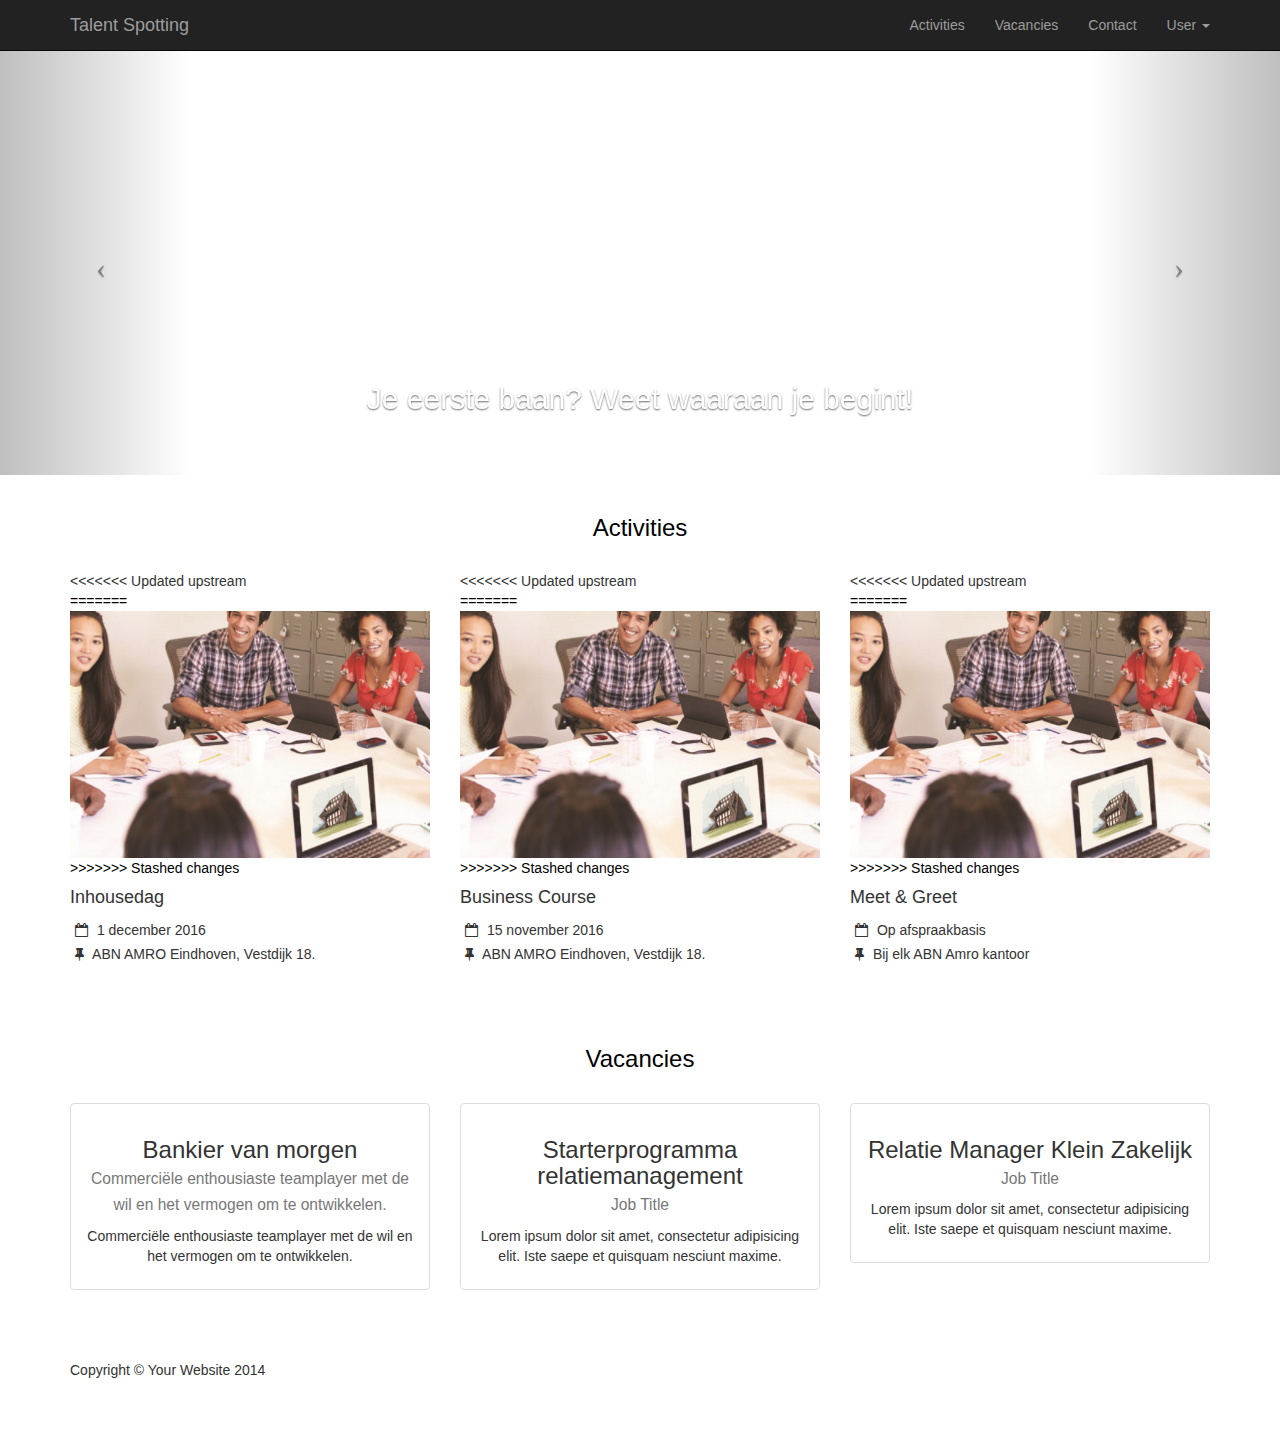
==== index.html @ 67887a0f "job title on homepage" ====
<!DOCTYPE html>
<html lang="en">

<head>

    <meta charset="utf-8">
    <meta http-equiv="X-UA-Compatible" content="IE=edge">
    <meta name="viewport" content="width=device-width, initial-scale=1">
    <meta name="description" content="">
    <meta name="author" content="">

    <title>Talent Spotting</title>
    <link href="css/talent spotting.css" rel="stylesheet">

    <!-- Bootstrap Core CSS -->
    <link href="css/bootstrap.min.css" rel="stylesheet">

    <!-- Custom CSS -->
    <link href="css/modern-business.css" rel="stylesheet">

    <!-- Custom Fonts -->
    <link href="font-awesome/css/font-awesome.min.css" rel="stylesheet" type="text/css">



    <!-- HTML5 Shim and Respond.js IE8 support of HTML5 elements and media queries -->
    <!-- WARNING: Respond.js doesn't work if you view the page via file:// -->
    <!--[if lt IE 9]>
        <script src="https://oss.maxcdn.com/libs/html5shiv/3.7.0/html5shiv.js"></script>
        <script src="https://oss.maxcdn.com/libs/respond.js/1.4.2/respond.min.js"></script>
    <![endif]-->
	
</head>

<body>

    <!-- Navigation -->
    <nav class="navbar navbar-inverse navbar-fixed-top" role="navigation">
        <div class="container">
            <!-- Brand and toggle get grouped for better mobile display -->
            <div class="navbar-header">
                <button type="button" class="navbar-toggle" data-toggle="collapse" data-target="#bs-example-navbar-collapse-1">
                    <span class="sr-only">Toggle navigation</span>
                    <span class="icon-bar"></span>
                    <span class="icon-bar"></span>
                    <span class="icon-bar"></span>
                </button>
                <a class="navbar-brand" href="index.html">Talent Spotting</a>
            </div>
            <!-- Collect the nav links, forms, and other content for toggling -->
            <div class="collapse navbar-collapse" id="bs-example-navbar-collapse-1">
                <ul class="nav navbar-nav navbar-right">
                    <li>
                        <a href="activities.html">Activities</a>
                    </li>
                    <li>
                        <a href="vacancies.html">Vacancies</a>
                    </li>
                    <li>
                        <a href="contact.html">Contact</a>
                    </li>
					
                    <li class="dropdown">
                        <a href="#" class="dropdown-toggle" data-toggle="dropdown">User <b class="caret"></b></a>
                        <ul class="dropdown-menu">
                            <li>
                                <a href="profile.html">Profile</a>
                            </li>
                            <li>
                                <a href="my_activities.html">My Activities</a>
                            </li>
                            <li>
                                <a href="#">Settings</a>
                            </li>
                            <li>
                                <a href="#">Logout </a>
                            </li>
                        </ul>
                    </li>
                </ul>
            </div>
            <!-- /.navbar-collapse -->
        </div>
        <!-- /.container -->
    </nav>
    <!-- Header Carousel -->
    <header id="myCarousel" class="carousel slide">
        <!-- Indicators -->
        <ol class="carousel-indicators">
            <li data-target="#myCarousel" data-slide-to="0" class="active"></li>
            <li data-target="#myCarousel" data-slide-to="1"></li>
            <li data-target="#myCarousel" data-slide-to="2"></li>
        </ol>

        <!-- Wrapper for slides -->
        <div class="carousel-inner">
            <div class="item active">
                <div class="fill" style="background-image:url('http://placehold.it/1900x1080&text=Slide One');"></div>
                <div class="carousel-caption">
                    <h2>Je eerste baan? Weet waaraan je begint!</h2>
                </div>
            </div>
            <div class="item">
                <div class="fill" style="background-image:url('http://placehold.it/1900x1080&text=Slide Two');"></div>
                <div class="carousel-caption">
                    <h2>Inhousedag: Ontdek alles wat de bank jou te bieden heeft in één middag. </h2>
                </div>
            </div>
            <div class="item">
                <div class="fill" style="background-image:url('http://placehold.it/1900x1080&text=Slide Three');"></div>
                <div class="carousel-caption">
                    <h2>Business Course: Los een realistisch financieringsvraagstuk op met je toekomstige collega’s. Laat je uitdagen!
</h2>
                </div>
            </div>
        </div>

        <!-- Controls -->
        <a class="left carousel-control" href="#myCarousel" data-slide="prev">
            <span class="icon-prev"></span>
        </a>
        <a class="right carousel-control" href="#myCarousel" data-slide="next">
            <span class="icon-next"></span>
        </a>
    </header>
	
    <!-- Page Content -->
    <div class="container">
    
    	<div class="section-title">
			<h3> 
				<a href="activities.html">
					Activities 
				</a>
			</h3>
		</div>

        <!-- Projects Row -->
        <div class="row">
            <div class="col-md-4 img-portfolio">
<<<<<<< Updated upstream
                <a href="activity-inhouse.html">
                    <img class="img-responsive img-hover" src="http://placehold.it/450x450" alt="">
=======
                <a href="portfolio-item.html">
                    <img class="img-responsive img-hover" src="images/Business corse450450.jpg" alt="">
>>>>>>> Stashed changes
                </a>
			<h4> Inhousedag </h4>
			<p> <i class="fa fa-calendar-o" aria-hidden="true"></i>   1 december 2016 <br />
			<i class="fa fa-thumb-tack" aria-hidden="true"></i>   ABN AMRO Eindhoven, Vestdijk 18. </p>
            </div>
            <div class="col-md-4 img-portfolio">
<<<<<<< Updated upstream
                <a href="activity-business.html">
                    <img class="img-responsive img-hover" src="http://placehold.it/450x450" alt="">
=======
                <a href="portfolio-item.html">
                    <img class="img-responsive img-hover" src="images/Business corse450450.jpg" alt="">
>>>>>>> Stashed changes
                </a>
			<h4> Business Course </h4>
			<p> <i class="fa fa-calendar-o" aria-hidden="true"></i>   15 november 2016 <br />
			<i class="fa fa-thumb-tack" aria-hidden="true"></i>   ABN AMRO Eindhoven, Vestdijk 18. </p>
            </div>
			
            <div class="col-md-4 img-portfolio " background-color="111111">
<<<<<<< Updated upstream
                <a href="activity-meetgreet.html">
                    <img class="img-responsive img-hover" src="http://placehold.it/450x450" alt="">
=======
                <a href="portfolio-item.html">
                    <img class="img-responsive img-hover" src="images/Business corse450450.jpg" alt="">
>>>>>>> Stashed changes
                </a>
			<h4> Meet & Greet </h4>
			<p> <i class="fa fa-calendar-o" aria-hidden="true"></i>   Op afspraakbasis <br />
			<i class="fa fa-thumb-tack" aria-hidden="true"></i>   Bij elk ABN Amro kantoor </p>
            </div>
            <!-- <div class="col-md-3 img-portfolio">
                <a href="portfolio-item.html">
                    <img class="img-responsive img-hover" src="images/meet & greet-square.jpg" alt="">
                </a>
			<h4> Hackathon </h4>
			<p> <i class="fa fa-calendar-o" aria-hidden="true"></i>   30 november 2016 <br />
			<i class="fa fa-thumb-tack" aria-hidden="true"></i>   ABN AMRO Eindhoven, Vestdijk 18. </p>
            </div>
			-->
        </div>
        <!-- /.row -->
		<div class="section-title">
			<h3> 
				<a href="activities.html">
					Vacancies 
				</a>
			</h3>
		</div>
		
        <!-- Projects Row -->
        <div class="row">
            <div class="col-md-4 text-center">
                <div class="thumbnail">
                    <div class="caption">
                        <h3>Bankier van morgen<br>
                            <small>Commerciële enthousiaste teamplayer met de wil en het vermogen om te ontwikkelen.</small>
                        </h3>
                        <p>Commerciële enthousiaste teamplayer met de wil en het vermogen om te ontwikkelen.</p>
                    </div>
                </div>
            </div>
            <div class="col-md-4 text-center">
                <div class="thumbnail">
                    <div class="caption">
                        <h3>Starterprogramma relatiemanagement<br>
                            <small>Job Title</small>
                        </h3>
                        <p>Lorem ipsum dolor sit amet, consectetur adipisicing elit. Iste saepe et quisquam nesciunt maxime.</p>
                    </div>
                </div>
            </div>
            <div class="col-md-4 text-center">
                <div class="thumbnail">
                    <div class="caption">
                        <h3>Relatie Manager Klein Zakelijk<br>
                            <small>Job Title</small>
                        </h3>
                        <p>Lorem ipsum dolor sit amet, consectetur adipisicing elit. Iste saepe et quisquam nesciunt maxime.</p>
                    </div>
                </div>
            </div>
        </div>
        <!-- /.row -->
        <!-- /.row -->

        <!-- Footer -->
        <footer>
            <div class="row">
                <div class="col-lg-12">
                    <p>Copyright &copy; Your Website 2014</p>
                </div>
            </div>
        </footer>

    </div>
    <!-- /.container -->

    <!-- jQuery -->
    <script src="js/jquery.js"></script>

    <!-- Bootstrap Core JavaScript -->
    <script src="js/bootstrap.min.js"></script>

</body>

</html>
---- css/talent spotting.css ----
/* Selection selector */
::-moz-selection { /* Code for Firefox */
    background: #333333;
    color: #f9f9f9;
    text-shadow: none;
}

::selection {
    background: #333333;
    color: #f9f9f9;
    text-shadow: none;
    }
    
/* Activities and Vacancies on homepage */
.section-title{
	text-align: center;
	padding:20px;
	}

/*link*/
a:link    {color:black; background-color:transparent; text-decoration:none}
a:visited {color:black; background-color:transparent; text-decoration:none}
a:hover   {color:black; background-color:transparent; text-decoration:none}
a:active  {color:black; background-color:transparent; text-decoration:none}

i{
padding:5px;
}
---- css/modern-business.css ----
/*!
 * Start Bootstrap - Modern Business (http://startbootstrap.com/)
 * Copyright 2013-2016 Start Bootstrap
 * Licensed under MIT (https://github.com/BlackrockDigital/startbootstrap/blob/gh-pages/LICENSE)
 */

/* Global Styles */

html,
body {
    height: 100%;
}

body {
    padding-top: 50px; /* Required padding for .navbar-fixed-top. Remove if using .navbar-static-top. Change if height of navigation changes. */
}

.img-portfolio {
    margin-bottom: 30px;
}

.img-hover:hover {
    opacity: 0.8;
}

/* Home Page Carousel */

header.carousel {
    height: 50%;
}

header.carousel .item,
header.carousel .item.active,
header.carousel .carousel-inner {
    height: 100%;
}

header.carousel .fill {
    width: 100%;
    height: 100%;
    background-position: center;
    background-size: cover;
}

/* 404 Page Styles */

.error-404 {
    font-size: 100px;
}

/* Pricing Page Styles */

.price {
    display: block;
    font-size: 50px;
    line-height: 50px;
}

.price sup {
    top: -20px;
    left: 2px;
    font-size: 20px;
}

.period {
    display: block;
    font-style: italic;
}

/* Footer Styles */

footer {
    margin: 50px 0;
}

/* Responsive Styles */

@media(max-width:991px) {
    .customer-img,
    .img-related {
        margin-bottom: 30px;
    }
}

@media(max-width:767px) {
    .img-portfolio {
        margin-bottom: 15px;
    }

    header.carousel .carousel {
        height: 70%;
    }
}
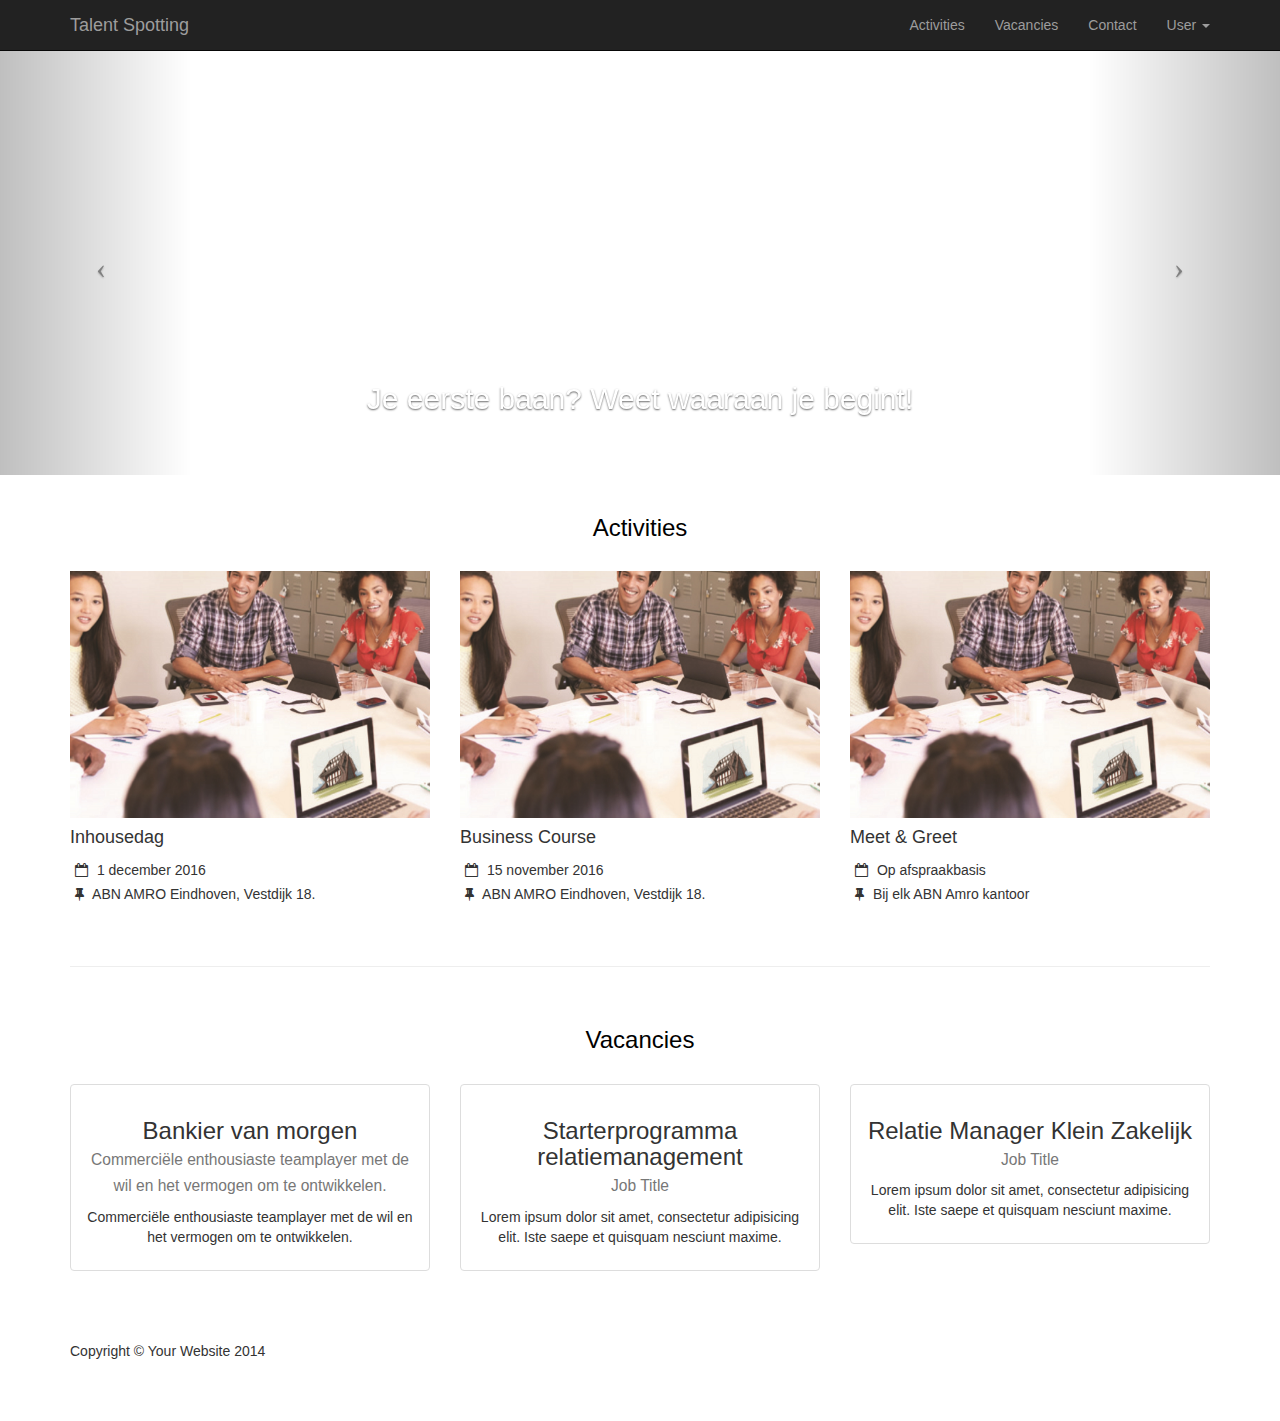
==== commit ffcf3dce: "Another merge fix" ====
--- a/index.html
+++ b/index.html
@@ -138,26 +138,16 @@
         <!-- Projects Row -->
         <div class="row">
             <div class="col-md-4 img-portfolio">
-<<<<<<< Updated upstream
                 <a href="activity-inhouse.html">
-                    <img class="img-responsive img-hover" src="http://placehold.it/450x450" alt="">
-=======
-                <a href="portfolio-item.html">
                     <img class="img-responsive img-hover" src="images/Business corse450450.jpg" alt="">
->>>>>>> Stashed changes
                 </a>
 			<h4> Inhousedag </h4>
 			<p> <i class="fa fa-calendar-o" aria-hidden="true"></i>   1 december 2016 <br />
 			<i class="fa fa-thumb-tack" aria-hidden="true"></i>   ABN AMRO Eindhoven, Vestdijk 18. </p>
             </div>
             <div class="col-md-4 img-portfolio">
-<<<<<<< Updated upstream
                 <a href="activity-business.html">
-                    <img class="img-responsive img-hover" src="http://placehold.it/450x450" alt="">
-=======
-                <a href="portfolio-item.html">
                     <img class="img-responsive img-hover" src="images/Business corse450450.jpg" alt="">
->>>>>>> Stashed changes
                 </a>
 			<h4> Business Course </h4>
 			<p> <i class="fa fa-calendar-o" aria-hidden="true"></i>   15 november 2016 <br />
@@ -165,13 +155,8 @@
             </div>
 			
             <div class="col-md-4 img-portfolio " background-color="111111">
-<<<<<<< Updated upstream
                 <a href="activity-meetgreet.html">
-                    <img class="img-responsive img-hover" src="http://placehold.it/450x450" alt="">
-=======
-                <a href="portfolio-item.html">
                     <img class="img-responsive img-hover" src="images/Business corse450450.jpg" alt="">
->>>>>>> Stashed changes
                 </a>
 			<h4> Meet & Greet </h4>
 			<p> <i class="fa fa-calendar-o" aria-hidden="true"></i>   Op afspraakbasis <br />
@@ -187,6 +172,8 @@
             </div>
 			-->
         </div>
+		
+		<hr>  
         <!-- /.row -->
 		<div class="section-title">
 			<h3> 
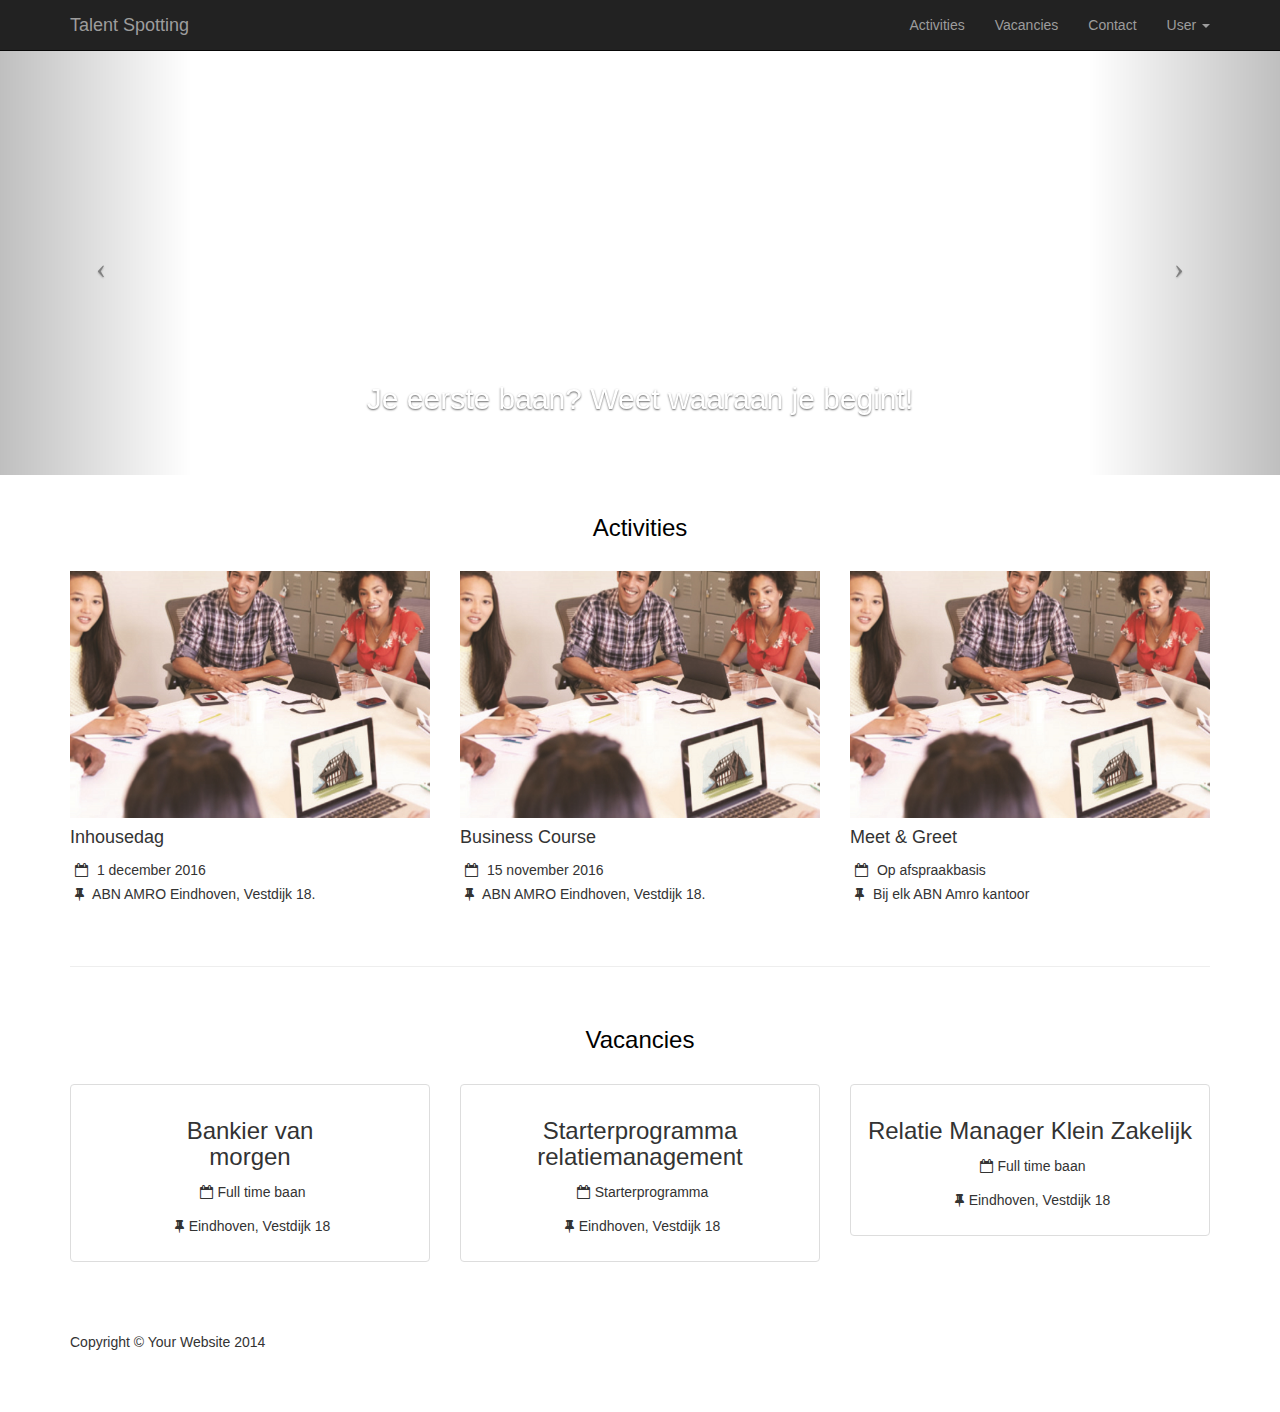
==== commit 8b07cc9e: "vacancies section" ====
--- a/index.html
+++ b/index.html
@@ -188,30 +188,27 @@
             <div class="col-md-4 text-center">
                 <div class="thumbnail">
                     <div class="caption">
-                        <h3>Bankier van morgen<br>
-                            <small>Commerciële enthousiaste teamplayer met de wil en het vermogen om te ontwikkelen.</small>
-                        </h3>
-                        <p>Commerciële enthousiaste teamplayer met de wil en het vermogen om te ontwikkelen.</p>
+                        <h3>Bankier van <br>morgen</h3>
+                        <p><i class="fa fa-calendar-o" aria-hidden="true"></i>Full time baan</p>
+                        <p><i class="fa fa-thumb-tack" aria-hidden="true"></i>Eindhoven, Vestdijk 18</p>
                     </div>
                 </div>
             </div>
             <div class="col-md-4 text-center">
                 <div class="thumbnail">
                     <div class="caption">
-                        <h3>Starterprogramma relatiemanagement<br>
-                            <small>Job Title</small>
-                        </h3>
-                        <p>Lorem ipsum dolor sit amet, consectetur adipisicing elit. Iste saepe et quisquam nesciunt maxime.</p>
+                        <h3>Starterprogramma relatiemanagement</h3>
+						<p><i class="fa fa-calendar-o" aria-hidden="true"></i>Starterprogramma</p>
+                        <p><i class="fa fa-thumb-tack" aria-hidden="true"></i>Eindhoven, Vestdijk 18</p>
                     </div>
                 </div>
             </div>
             <div class="col-md-4 text-center">
                 <div class="thumbnail">
                     <div class="caption">
-                        <h3>Relatie Manager Klein Zakelijk<br>
-                            <small>Job Title</small>
-                        </h3>
-                        <p>Lorem ipsum dolor sit amet, consectetur adipisicing elit. Iste saepe et quisquam nesciunt maxime.</p>
+                        <h3>Relatie Manager Klein Zakelijk</h3>
+                        <p><i class="fa fa-calendar-o" aria-hidden="true"></i>Full time baan</p>
+                        <p><i class="fa fa-thumb-tack" aria-hidden="true"></i>Eindhoven, Vestdijk 18</p>
                     </div>
                 </div>
             </div>
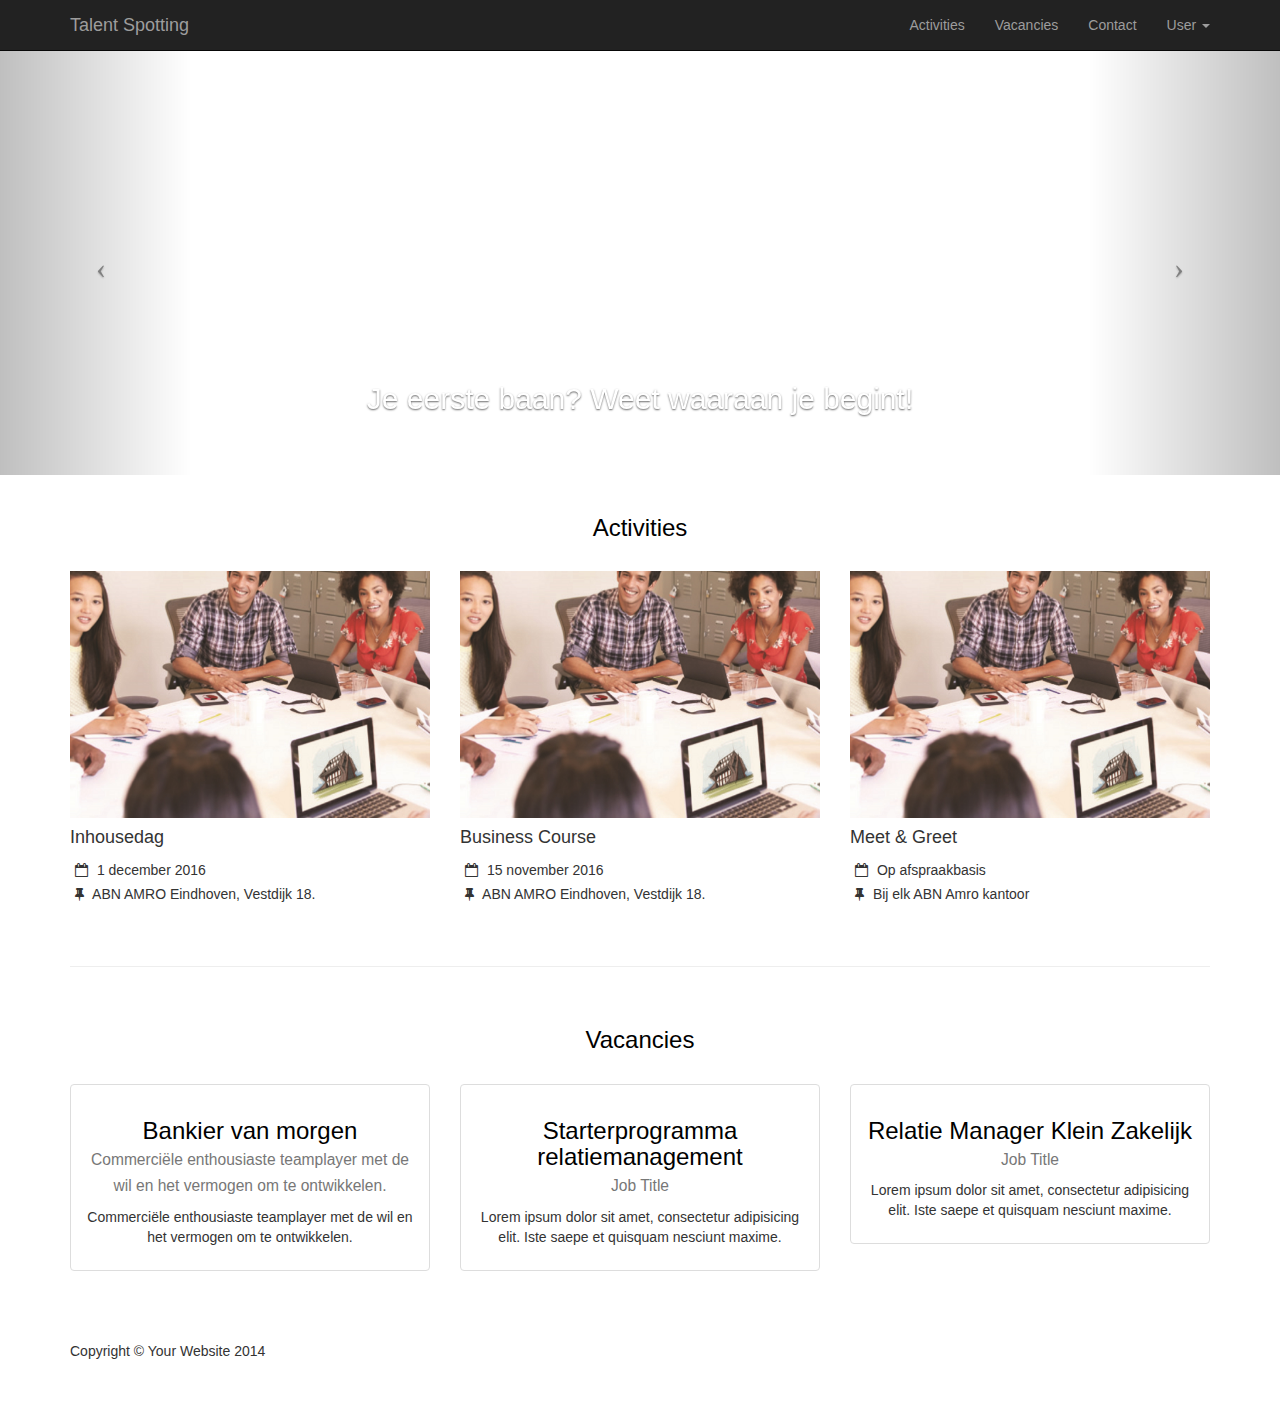
==== commit 8c57d8f0: "Make Vacancy files and center a button in vacancies" ====
--- a/index.html
+++ b/index.html
@@ -177,7 +177,7 @@
         <!-- /.row -->
 		<div class="section-title">
 			<h3> 
-				<a href="activities.html">
+				<a href="vacancies.html">
 					Vacancies 
 				</a>
 			</h3>
@@ -188,27 +188,33 @@
             <div class="col-md-4 text-center">
                 <div class="thumbnail">
                     <div class="caption">
-                        <h3>Bankier van <br>morgen</h3>
-                        <p><i class="fa fa-calendar-o" aria-hidden="true"></i>Full time baan</p>
-                        <p><i class="fa fa-thumb-tack" aria-hidden="true"></i>Eindhoven, Vestdijk 18</p>
+                        <h3>
+							<a href="vacancy-bankier.html">Bankier van morgen</a><br>
+                            <small>Commerciële enthousiaste teamplayer met de wil en het vermogen om te ontwikkelen.</small>
+                        </h3>
+                        <p>Commerciële enthousiaste teamplayer met de wil en het vermogen om te ontwikkelen.</p>
                     </div>
                 </div>
             </div>
             <div class="col-md-4 text-center">
                 <div class="thumbnail">
                     <div class="caption">
-                        <h3>Starterprogramma relatiemanagement</h3>
-						<p><i class="fa fa-calendar-o" aria-hidden="true"></i>Starterprogramma</p>
-                        <p><i class="fa fa-thumb-tack" aria-hidden="true"></i>Eindhoven, Vestdijk 18</p>
+                        <h3>
+							<a href="vacancy-starter.html">Starterprogramma relatiemanagement</a><br>
+                            <small>Job Title</small>
+                        </h3>
+                        <p>Lorem ipsum dolor sit amet, consectetur adipisicing elit. Iste saepe et quisquam nesciunt maxime.</p>
                     </div>
                 </div>
             </div>
             <div class="col-md-4 text-center">
                 <div class="thumbnail">
                     <div class="caption">
-                        <h3>Relatie Manager Klein Zakelijk</h3>
-                        <p><i class="fa fa-calendar-o" aria-hidden="true"></i>Full time baan</p>
-                        <p><i class="fa fa-thumb-tack" aria-hidden="true"></i>Eindhoven, Vestdijk 18</p>
+                        <h3>
+							<a href="vacancy-relatie.html">Relatie Manager Klein Zakelijk</a><br>
+                            <small>Job Title</small>
+                        </h3>
+                        <p>Lorem ipsum dolor sit amet, consectetur adipisicing elit. Iste saepe et quisquam nesciunt maxime.</p>
                     </div>
                 </div>
             </div>
--- a/css/modern-business.css
+++ b/css/modern-business.css
@@ -22,6 +22,17 @@
 .img-hover:hover {
     opacity: 0.8;
 }
+
+div.center-container {
+    height: 10em;
+    position: relative }
+div.center-container a {
+    margin: 0;
+    position: absolute;
+    top: 50%;
+    left: 50%;
+    margin-right: -50%;
+    transform: translate(-50%, -50%) }
 
 /* Home Page Carousel */
 
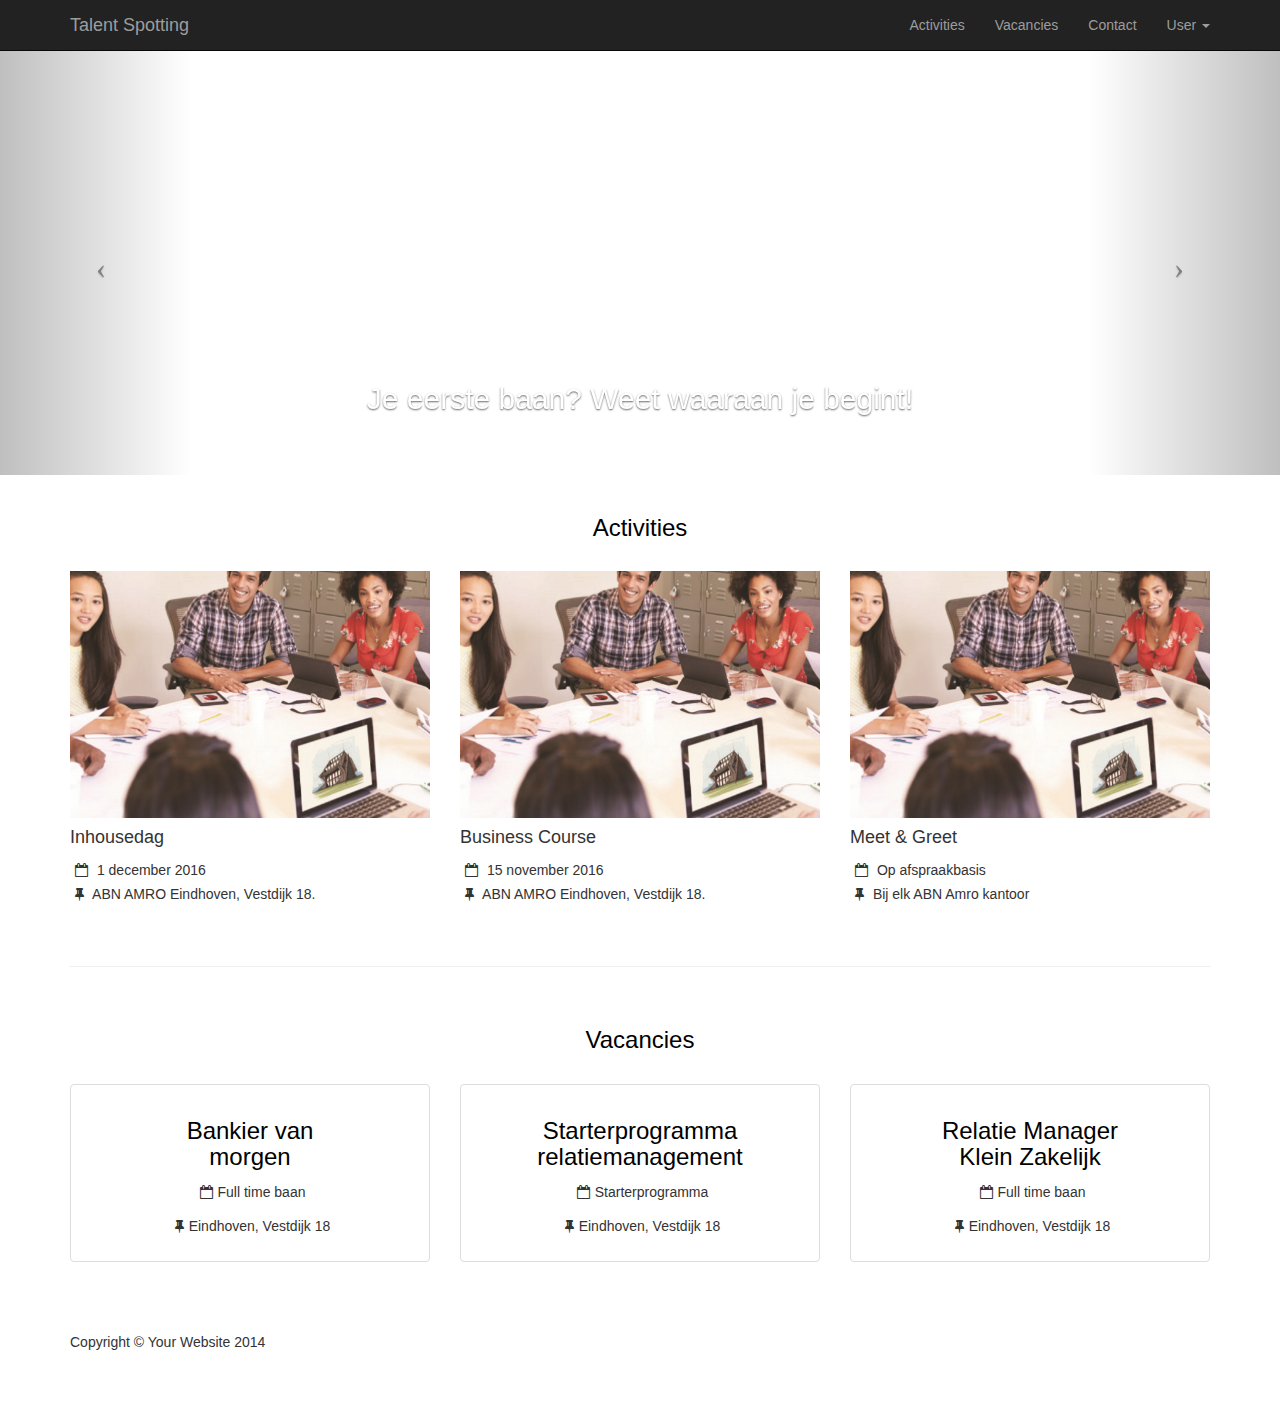
==== commit 0b15418a: "Merge remote-tracking branch 'origin/master'" ====
--- a/index.html
+++ b/index.html
@@ -188,33 +188,27 @@
             <div class="col-md-4 text-center">
                 <div class="thumbnail">
                     <div class="caption">
-                        <h3>
-							<a href="vacancy-bankier.html">Bankier van morgen</a><br>
-                            <small>Commerciële enthousiaste teamplayer met de wil en het vermogen om te ontwikkelen.</small>
-                        </h3>
-                        <p>Commerciële enthousiaste teamplayer met de wil en het vermogen om te ontwikkelen.</p>
+                        <h3><a href="vacancy-bankier.html">Bankier van <br>morgen</a></h3>
+                        <p><i class="fa fa-calendar-o" aria-hidden="true"></i>Full time baan</p>
+                        <p><i class="fa fa-thumb-tack" aria-hidden="true"></i>Eindhoven, Vestdijk 18</p>
                     </div>
                 </div>
             </div>
             <div class="col-md-4 text-center">
                 <div class="thumbnail">
                     <div class="caption">
-                        <h3>
-							<a href="vacancy-starter.html">Starterprogramma relatiemanagement</a><br>
-                            <small>Job Title</small>
-                        </h3>
-                        <p>Lorem ipsum dolor sit amet, consectetur adipisicing elit. Iste saepe et quisquam nesciunt maxime.</p>
+                        <h3><a href="vacancy-starter.html">Starterprogramma relatiemanagement</a></h3>
+						<p><i class="fa fa-calendar-o" aria-hidden="true"></i>Starterprogramma</p>
+                        <p><i class="fa fa-thumb-tack" aria-hidden="true"></i>Eindhoven, Vestdijk 18</p>
                     </div>
                 </div>
             </div>
             <div class="col-md-4 text-center">
                 <div class="thumbnail">
                     <div class="caption">
-                        <h3>
-							<a href="vacancy-relatie.html">Relatie Manager Klein Zakelijk</a><br>
-                            <small>Job Title</small>
-                        </h3>
-                        <p>Lorem ipsum dolor sit amet, consectetur adipisicing elit. Iste saepe et quisquam nesciunt maxime.</p>
+                        <h3><a href="vacancy-relatie.html">Relatie Manager <br> Klein Zakelijk</a></h3>
+                        <p><i class="fa fa-calendar-o" aria-hidden="true"></i>Full time baan</p>
+                        <p><i class="fa fa-thumb-tack" aria-hidden="true"></i>Eindhoven, Vestdijk 18</p>
                     </div>
                 </div>
             </div>
--- a/css/talent spotting.css
+++ b/css/talent spotting.css
@@ -27,4 +27,50 @@
 
 i{
 padding:5px;
-}+}
+
+.detailTextbox{
+padding: 30px 70px 30px 70px;
+}
+
+.applyBtn{
+padding-bottom:30px;
+}
+
+.similarContainer {
+  display: block;
+  padding: 0px;
+  margin:0px;
+  line-height: 0px;
+  background-color: #fff;
+  border: 1px solid #ddd;
+  border-radius: 4px;
+  -webkit-transition: border .2s ease-in-out;
+       -o-transition: border .2s ease-in-out;
+          transition: border .2s ease-in-out;
+}
+
+.similarContainer hr{
+margin:5px;
+}
+
+.similarContainer img{
+padding-left:5px;
+padding-right:0px !important ;
+}
+
+.similarContainer h4{
+padding-left:5px;
+}
+
+.similarItems {
+padding:5 !important;
+margin:0 !important;
+}
+
+.similarItems h5{
+padding-top:0px;
+}
+.similarItems p{
+font-size:3px;
+}
--- a/css/modern-business.css
+++ b/css/modern-business.css
@@ -24,7 +24,7 @@
 }
 
 div.center-container {
-    height: 10em;
+    height: 15em;
     position: relative }
 div.center-container a {
     margin: 0;
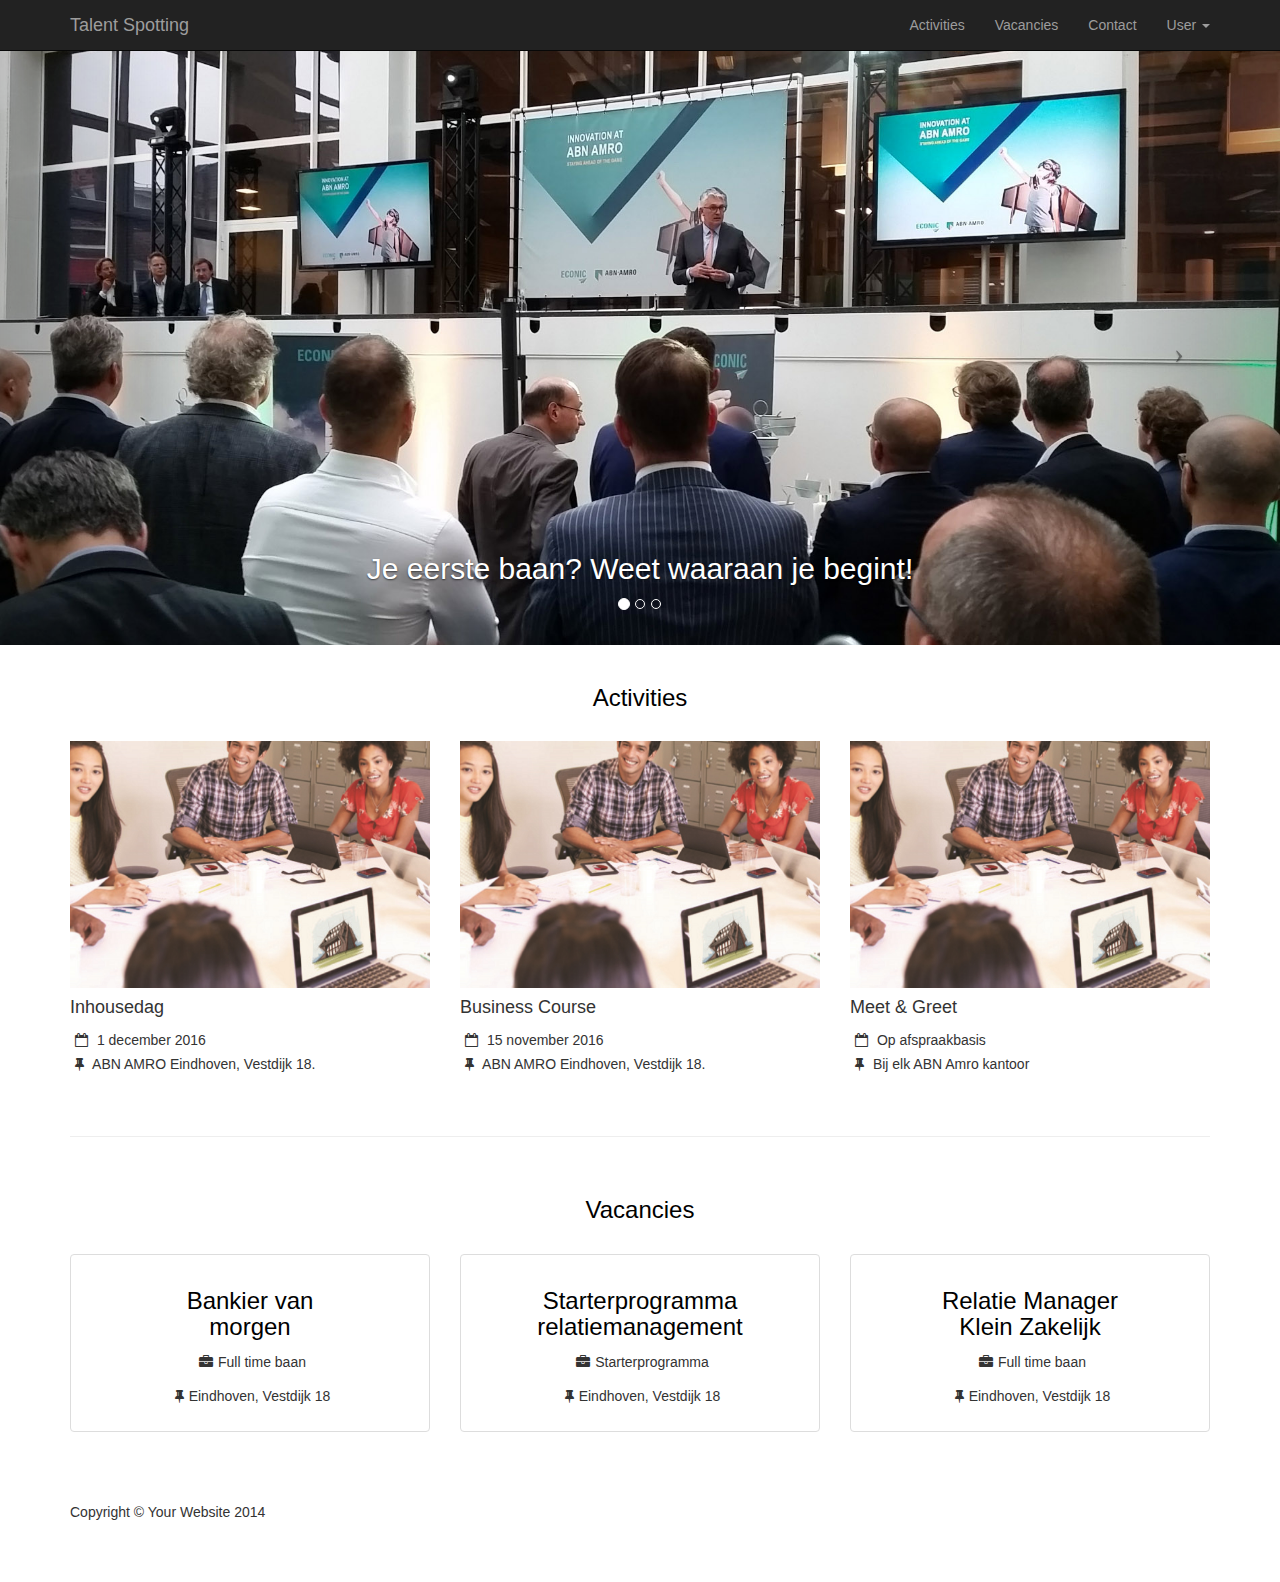
==== commit 96d0d928: "slide" ====
--- a/index.html
+++ b/index.html
@@ -95,19 +95,19 @@
         <!-- Wrapper for slides -->
         <div class="carousel-inner">
             <div class="item active">
-                <div class="fill" style="background-image:url('http://placehold.it/1900x1080&text=Slide One');"></div>
+                <div class="fill" style="background-image:url('images/slide-abn.jpg');"></div>
                 <div class="carousel-caption">
                     <h2>Je eerste baan? Weet waaraan je begint!</h2>
                 </div>
             </div>
             <div class="item">
-                <div class="fill" style="background-image:url('http://placehold.it/1900x1080&text=Slide Two');"></div>
+                <div class="fill" style="background-image:url('images/slide-business.jpg');"></div>
                 <div class="carousel-caption">
                     <h2>Inhousedag: Ontdek alles wat de bank jou te bieden heeft in één middag. </h2>
                 </div>
             </div>
             <div class="item">
-                <div class="fill" style="background-image:url('http://placehold.it/1900x1080&text=Slide Three');"></div>
+                <div class="fill" style="background-image:url('images/slide-meet.jpg');"></div>
                 <div class="carousel-caption">
                     <h2>Business Course: Los een realistisch financieringsvraagstuk op met je toekomstige collega’s. Laat je uitdagen!
 </h2>
@@ -189,7 +189,7 @@
                 <div class="thumbnail">
                     <div class="caption">
                         <h3><a href="vacancy-bankier.html">Bankier van <br>morgen</a></h3>
-                        <p><i class="fa fa-calendar-o" aria-hidden="true"></i>Full time baan</p>
+                        <p><i class="fa fa-briefcase" aria-hidden="true"></i>Full time baan</p>
                         <p><i class="fa fa-thumb-tack" aria-hidden="true"></i>Eindhoven, Vestdijk 18</p>
                     </div>
                 </div>
@@ -198,7 +198,7 @@
                 <div class="thumbnail">
                     <div class="caption">
                         <h3><a href="vacancy-starter.html">Starterprogramma relatiemanagement</a></h3>
-						<p><i class="fa fa-calendar-o" aria-hidden="true"></i>Starterprogramma</p>
+						<p><i class="fa fa-briefcase" aria-hidden="true"></i>Starterprogramma</p>
                         <p><i class="fa fa-thumb-tack" aria-hidden="true"></i>Eindhoven, Vestdijk 18</p>
                     </div>
                 </div>
@@ -207,7 +207,7 @@
                 <div class="thumbnail">
                     <div class="caption">
                         <h3><a href="vacancy-relatie.html">Relatie Manager <br> Klein Zakelijk</a></h3>
-                        <p><i class="fa fa-calendar-o" aria-hidden="true"></i>Full time baan</p>
+                        <p><i class="fa fa-briefcase" aria-hidden="true"></i>Full time baan</p>
                         <p><i class="fa fa-thumb-tack" aria-hidden="true"></i>Eindhoven, Vestdijk 18</p>
                     </div>
                 </div>
--- a/css/talent spotting.css
+++ b/css/talent spotting.css
@@ -41,6 +41,7 @@
   display: block;
   padding: 0px;
   margin:0px;
+  margin-bottom: 10px;
   line-height: 0px;
   background-color: #fff;
   border: 1px solid #ddd;
@@ -54,23 +55,21 @@
 margin:5px;
 }
 
-.similarContainer img{
-padding-left:5px;
-padding-right:0px !important ;
-}
 
-.similarContainer h4{
+ .similarContainer h4{
 padding-left:5px;
 }
+ 
+.similarItems {
+padding-left:15px !important;
+padding-right:0px !important;
+margin:0 !important;
+} */
 
-.similarItems {
-padding:5 !important;
-margin:0 !important;
-}
-
+/* 
 .similarItems h5{
 padding-top:0px;
-}
-.similarItems p{
+} */
+/* .similarItems p{
 font-size:3px;
-}
+} */
--- a/css/modern-business.css
+++ b/css/modern-business.css
@@ -23,21 +23,10 @@
     opacity: 0.8;
 }
 
-div.center-container {
-    height: 15em;
-    position: relative }
-div.center-container a {
-    margin: 0;
-    position: absolute;
-    top: 50%;
-    left: 50%;
-    margin-right: -50%;
-    transform: translate(-50%, -50%) }
-
 /* Home Page Carousel */
 
 header.carousel {
-    height: 50%;
+    height: 70%;
 }
 
 header.carousel .item,
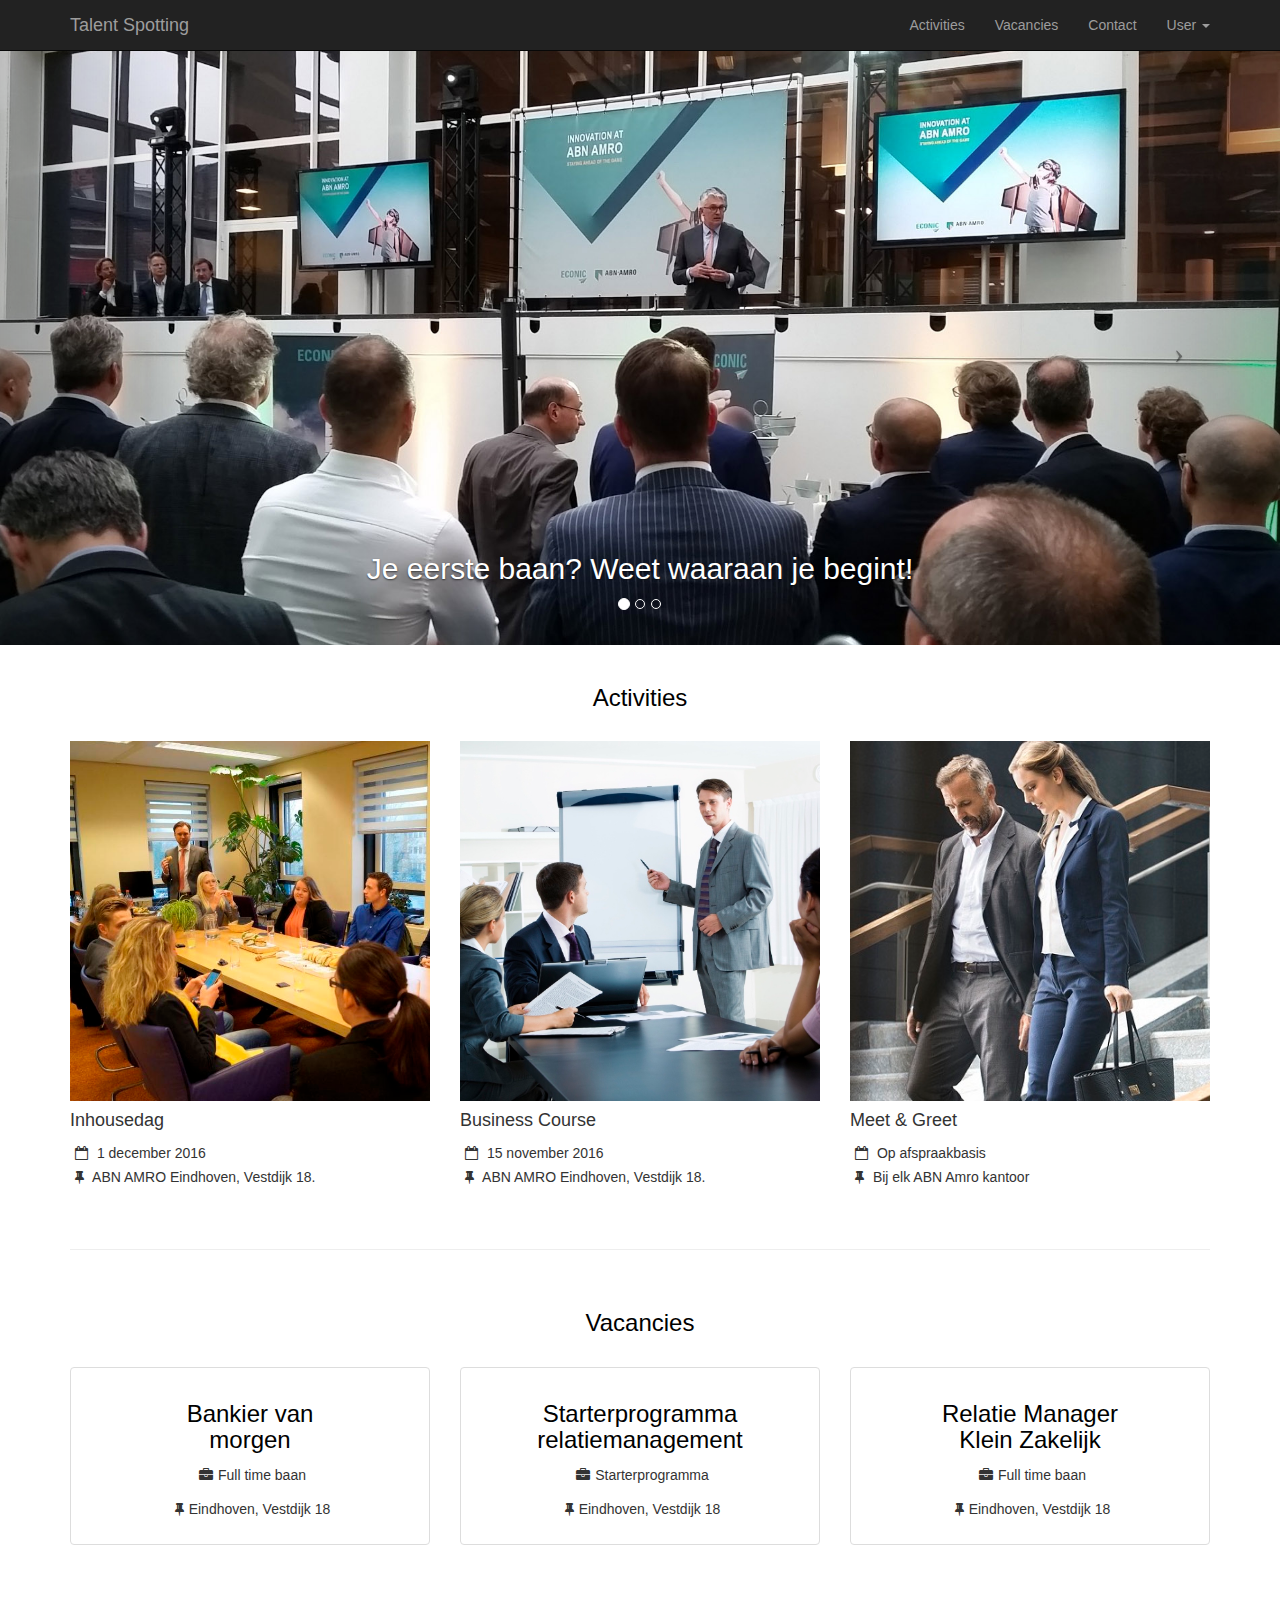
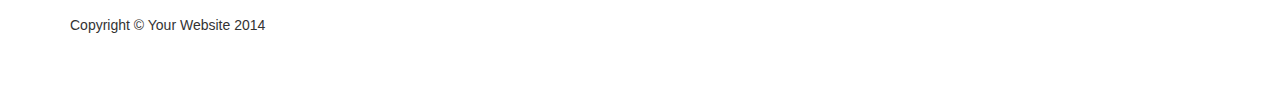
==== commit 070a09b7: "img" ====
--- a/index.html
+++ b/index.html
@@ -97,19 +97,20 @@
             <div class="item active">
                 <div class="fill" style="background-image:url('images/slide-abn.jpg');"></div>
                 <div class="carousel-caption">
-                    <h2>Je eerste baan? Weet waaraan je begint!</h2>
+                    <h2>Je eerste baan? Weet waaraan je begint! </h2>
                 </div>
             </div>
             <div class="item">
                 <div class="fill" style="background-image:url('images/slide-business.jpg');"></div>
                 <div class="carousel-caption">
-                    <h2>Inhousedag: Ontdek alles wat de bank jou te bieden heeft in één middag. </h2>
+                    <h2>Maak kennis met ABN AMRO en solliciteer!</h2>
                 </div>
             </div>
             <div class="item">
                 <div class="fill" style="background-image:url('images/slide-meet.jpg');"></div>
                 <div class="carousel-caption">
-                    <h2>Business Course: Los een realistisch financieringsvraagstuk op met je toekomstige collega’s. Laat je uitdagen!
+                    <h2>Business Courses, Inhousedagen en Meet & Greet <br>
+                    Schrijf je in!
 </h2>
                 </div>
             </div>
@@ -139,7 +140,7 @@
         <div class="row">
             <div class="col-md-4 img-portfolio">
                 <a href="activity-inhouse.html">
-                    <img class="img-responsive img-hover" src="images/Business corse450450.jpg" alt="">
+                    <img class="img-responsive img-hover" src="images/square-inhouse.jpg" alt="">
                 </a>
 			<h4> Inhousedag </h4>
 			<p> <i class="fa fa-calendar-o" aria-hidden="true"></i>   1 december 2016 <br />
@@ -147,7 +148,7 @@
             </div>
             <div class="col-md-4 img-portfolio">
                 <a href="activity-business.html">
-                    <img class="img-responsive img-hover" src="images/Business corse450450.jpg" alt="">
+                    <img class="img-responsive img-hover" src="images/square-business.jpg" alt="">
                 </a>
 			<h4> Business Course </h4>
 			<p> <i class="fa fa-calendar-o" aria-hidden="true"></i>   15 november 2016 <br />
@@ -156,7 +157,7 @@
 			
             <div class="col-md-4 img-portfolio " background-color="111111">
                 <a href="activity-meetgreet.html">
-                    <img class="img-responsive img-hover" src="images/Business corse450450.jpg" alt="">
+                    <img class="img-responsive img-hover" src="images/square-meet.jpg" alt="">
                 </a>
 			<h4> Meet & Greet </h4>
 			<p> <i class="fa fa-calendar-o" aria-hidden="true"></i>   Op afspraakbasis <br />
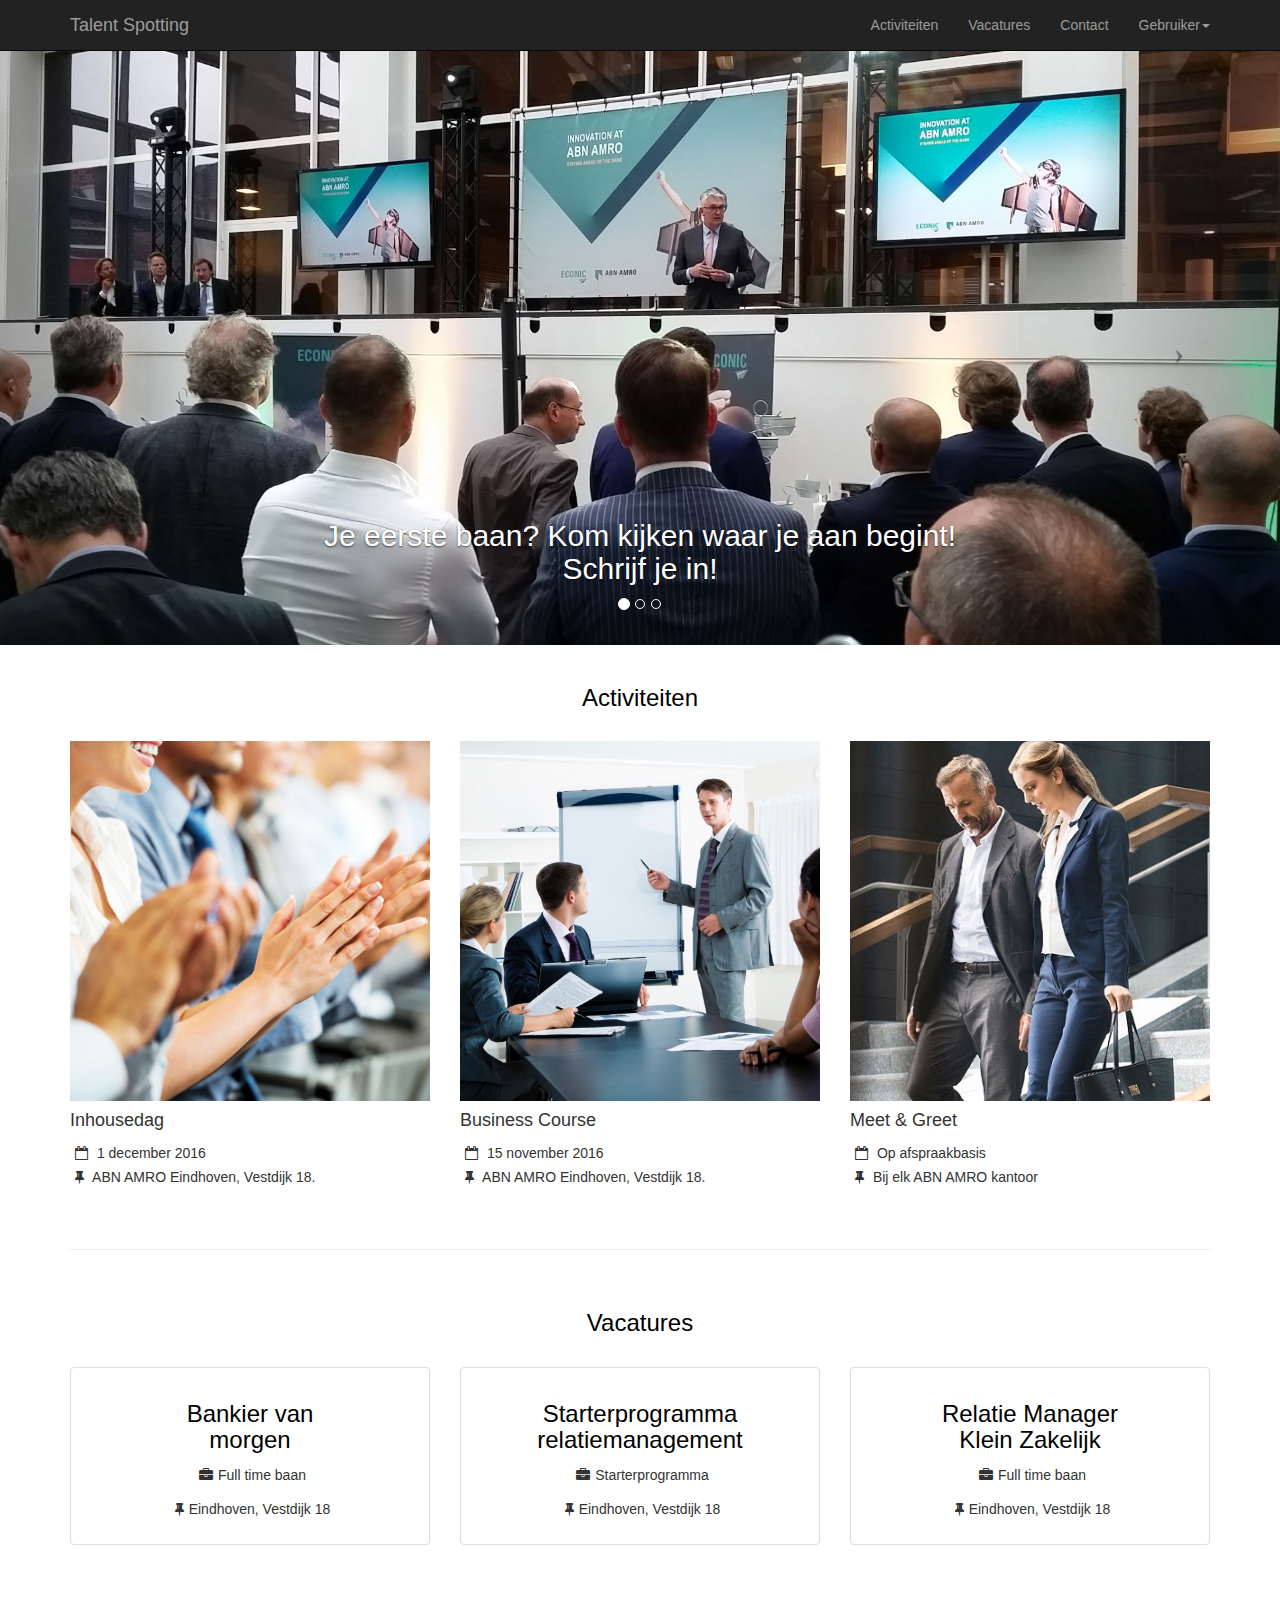
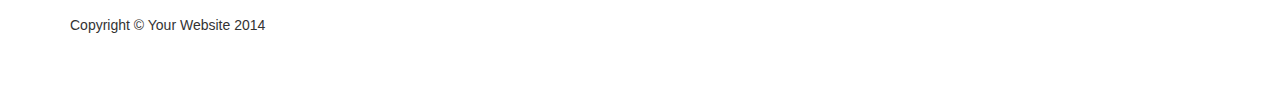
==== commit 91ed278b: "Make everything Dutch" ====
--- a/index.html
+++ b/index.html
@@ -51,26 +51,26 @@
             <div class="collapse navbar-collapse" id="bs-example-navbar-collapse-1">
                 <ul class="nav navbar-nav navbar-right">
                     <li>
-                        <a href="activities.html">Activities</a>
+                        <a href="activities.html">Activiteiten</a>
                     </li>
                     <li>
-                        <a href="vacancies.html">Vacancies</a>
+                        <a href="vacancies.html">Vacatures</a>
                     </li>
                     <li>
                         <a href="contact.html">Contact</a>
                     </li>
 					
                     <li class="dropdown">
-                        <a href="#" class="dropdown-toggle" data-toggle="dropdown">User <b class="caret"></b></a>
+                        <a href="#" class="dropdown-toggle" data-toggle="dropdown">Gebruiker<b class="caret"></b></a>
                         <ul class="dropdown-menu">
                             <li>
-                                <a href="profile.html">Profile</a>
-                            </li>
-                            <li>
-                                <a href="my_activities.html">My Activities</a>
-                            </li>
-                            <li>
-                                <a href="#">Settings</a>
+                                <a href="profile.html">Profiel</a>
+                            </li>
+                            <li>
+                                <a href="my_activities.html">Mijn Activiteiten</a>
+                            </li>
+                            <li>
+                                <a href="#">Instellingen</a>
                             </li>
                             <li>
                                 <a href="#">Logout </a>
@@ -95,23 +95,27 @@
         <!-- Wrapper for slides -->
         <div class="carousel-inner">
             <div class="item active">
+			<a href="activities.html"> 
                 <div class="fill" style="background-image:url('images/slide-abn.jpg');"></div>
+			</a> 
                 <div class="carousel-caption">
-                    <h2>Je eerste baan? Weet waaraan je begint! </h2>
+                    <h2>Je eerste baan? Kom kijken waar je aan begint! <br> Schrijf je in!</h2>
                 </div>
             </div>
             <div class="item">
+			<a href="activities.html"> 
                 <div class="fill" style="background-image:url('images/slide-business.jpg');"></div>
+			</a> 
                 <div class="carousel-caption">
-                    <h2>Maak kennis met ABN AMRO en solliciteer!</h2>
+                    <h2>Je eerste baan? Kom kijken waar je aan begint! <br> Schrijf je in!</h2>
                 </div>
             </div>
             <div class="item">
+			<a href="activities.html"> 
                 <div class="fill" style="background-image:url('images/slide-meet.jpg');"></div>
+			</a> 
                 <div class="carousel-caption">
-                    <h2>Business Courses, Inhousedagen en Meet & Greet <br>
-                    Schrijf je in!
-</h2>
+                    <h2>Je eerste baan? Kom kijken waar je aan begint! <br> Schrijf je in!</h2>
                 </div>
             </div>
         </div>
@@ -131,7 +135,7 @@
     	<div class="section-title">
 			<h3> 
 				<a href="activities.html">
-					Activities 
+					Activiteiten
 				</a>
 			</h3>
 		</div>
@@ -161,7 +165,7 @@
                 </a>
 			<h4> Meet & Greet </h4>
 			<p> <i class="fa fa-calendar-o" aria-hidden="true"></i>   Op afspraakbasis <br />
-			<i class="fa fa-thumb-tack" aria-hidden="true"></i>   Bij elk ABN Amro kantoor </p>
+			<i class="fa fa-thumb-tack" aria-hidden="true"></i>   Bij elk ABN AMRO kantoor </p>
             </div>
             <!-- <div class="col-md-3 img-portfolio">
                 <a href="portfolio-item.html">
@@ -179,7 +183,7 @@
 		<div class="section-title">
 			<h3> 
 				<a href="vacancies.html">
-					Vacancies 
+					Vacatures
 				</a>
 			</h3>
 		</div>
--- a/css/talent spotting.css
+++ b/css/talent spotting.css
@@ -57,7 +57,7 @@
 
 
  .similarContainer h4{
-padding-left:5px;
+padding-left:4px;
 }
  
 .similarItems {
--- a/css/modern-business.css
+++ b/css/modern-business.css
@@ -22,6 +22,17 @@
 .img-hover:hover {
     opacity: 0.8;
 }
+
+div.center-container {
+    height: 15em;
+    position: relative }
+div.center-container a {
+    margin: 0;
+    position: absolute;
+    top: 50%;
+    left: 50%;
+    margin-right: -50%;
+    transform: translate(-50%, -50%) }
 
 /* Home Page Carousel */
 
